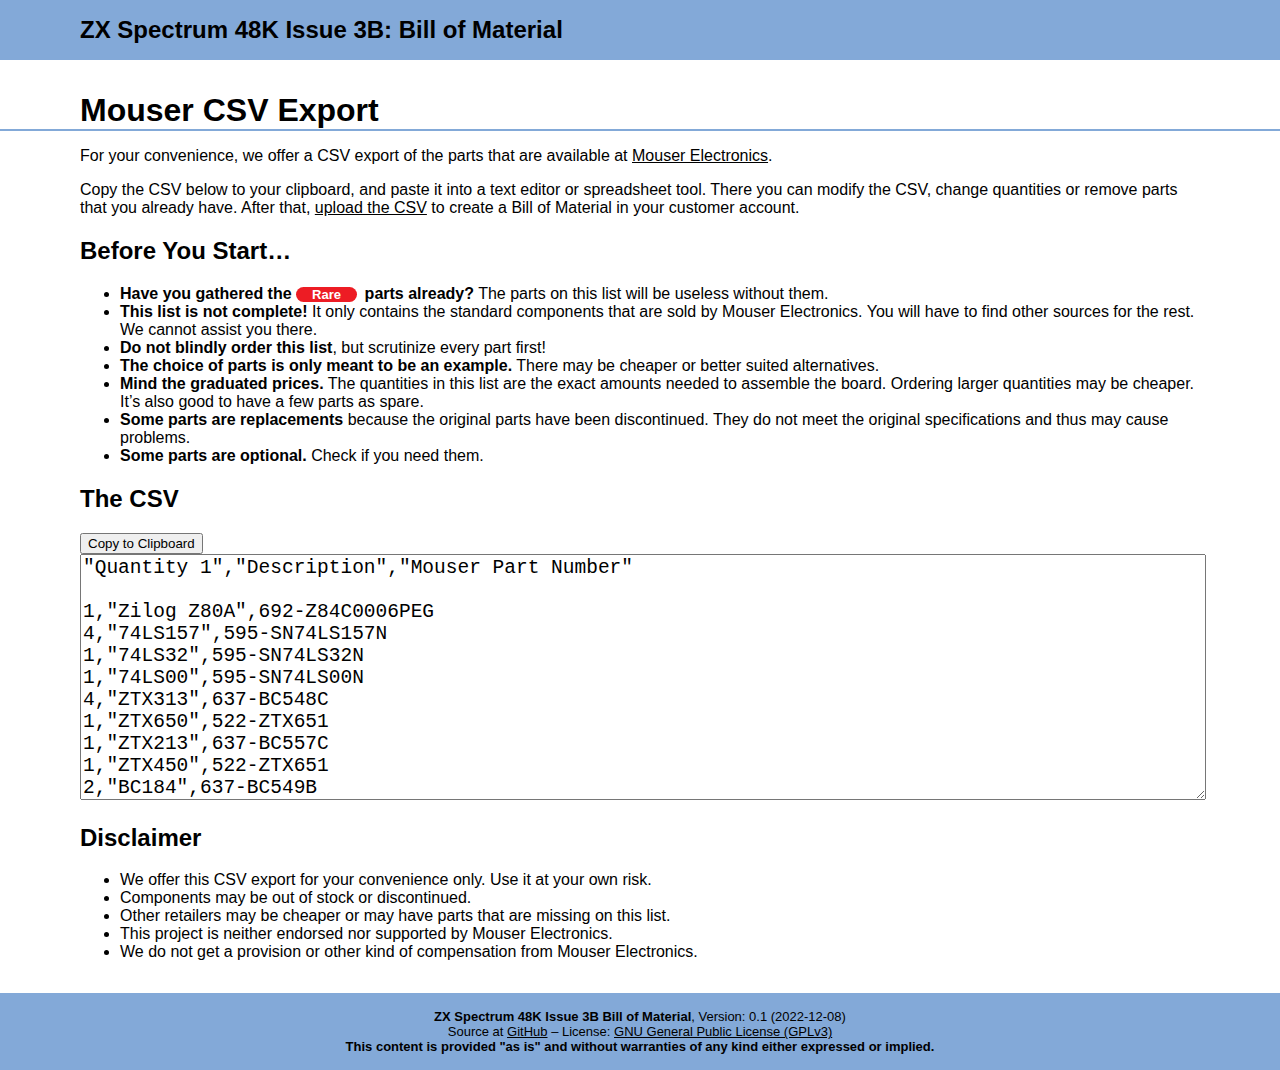
==== docs/csv.html @ 71fcfbb5 "Update docs" ====
<!DOCTYPE html>
<html>
  <head>
    <meta charset="utf-8" />
    <link rel="stylesheet" href="css/style.css">
    <title>ZX Spectrum 48K Issue 3B: Bill of Material</title>
  </head>
  <body>
    <header>
      <a href="index.html">ZX Spectrum 48K Issue 3B: Bill of Material</a>
    </header>
    <article>
<h1>Mouser CSV Export</h1>
<p>For your convenience, we offer a CSV export of the parts that are available at <a href="https://www.mouser.com">Mouser Electronics</a>.</p>
<p>Copy the CSV below to your clipboard, and paste it into a text editor or spreadsheet tool. There you can modify the CSV, change quantities or remove parts that you already have. After that, <a href="https://www.mouser.com/Bom/Upload">upload the CSV</a> to create a Bill of Material in your customer account.</p>
<h2>Before You Start…</h2>
<ul>
<li><strong>Have you gathered the <span class="rare">Rare</span> parts already?</strong> The parts on this list will be useless without them.</li>
<li><strong>This list is not complete!</strong> It only contains the standard components that are sold by Mouser Electronics. You will have to find other sources for the rest. We cannot assist you there.</li>
<li><strong>Do not blindly order this list</strong>, but scrutinize every part first!</li>
<li><strong>The choice of parts is only meant to be an example.</strong> There may be cheaper or better suited alternatives.</li>
<li><strong>Mind the graduated prices.</strong> The quantities in this list are the exact amounts needed to assemble the board. Ordering larger quantities may be cheaper. It&rsquo;s also good to have a few parts as spare.</li>
<li><strong>Some parts are replacements</strong> because the original parts have been discontinued. They do not meet the original specifications and thus may cause problems.</li>
<li><strong>Some parts are optional.</strong> Check if you need them.</li>
</ul>
<h2>The CSV</h2>

<button onclick="document.getElementById('csv').select();document.execCommand('copy');">Copy to Clipboard</button>
<textarea id="csv" readonly="readonly">
"Quantity 1","Description","Mouser Part Number"

1,"Zilog Z80A",692-Z84C0006PEG
4,"74LS157",595-SN74LS157N
1,"74LS32",595-SN74LS32N
1,"74LS00",595-SN74LS00N
4,"ZTX313",637-BC548C
1,"ZTX650",522-ZTX651
1,"ZTX213",637-BC557C
1,"ZTX450",522-ZTX651
2,"BC184",637-BC549B
12,"1N4148",512-1N4148
1,"BA157",637-BA157
1,"5V1 Zener",78-BZX55C5V1
2,"16pF 5% MLCC",581-SR151A160JAR
2,"33pF 10% MLCC",594-A330J15C0GH5TAA
1,"47pF 10% MLCC",594-A470J15C0GH5TAA
2,"100pF 10% MLCC",594-A101K15C0GH5TAA
2,"150pF 10% MLCC",80-C410C151K3G5TA
1,"560pF 10% MLCC",581-SA101A561JARC
2,"10nF 10% MLCC",581-SA105C103K
26,"47nF 10% MLCC",594-A473K15X7RF5TAA
9,"100nF 10% MLCC",594-A104K15X7RF5TAA
2,"1uF 50V Electrolytic",594-MAL203038108E3
1,"4.7uF 5V Electrolytic",594-MAL203038478E3
6,"22uF 10V Electrolytic",594-MAL203036229E3
2,"100uF 16V Electrolytic",594-MAL203136101E3
1,"15Ω - 1W, 5%",71-CPF1-15R0FT1
3,"15Ω - 1/4W, 5%",603-MF0207FTE52-15R
1,"56Ω - 1/4W, 5%",603-MF0207FTE52-56R
1,"68Ω - 1/4W, 5%",603-MF0207FTE52-68R
1,"100Ω - 1/4W, 5%",603-MF0207FTE52-100R
1,"180Ω - 1/4W, 5%",603-MF0207FTE52-180R
2,"220Ω - 1/4W, 5%",603-MF0207FTE52-220R
7,"330Ω - 1/4W, 5%",603-MF0207FTE52-330R
1,"390Ω - 1/4W, 5%",603-MF0207FTE52-390R
11,"470Ω - 1/4W, 5%",603-MF0207FTE52-470R
2,"680Ω - 1/4W, 5%",603-MF0207FTE52-680R
1,"1kΩ - 1/4W, 2%",603-MF0207FTE52-1K
11,"1kΩ - 1/4W, 5%",603-MF0207FTE52-1K
1,"1.8kΩ - 1/4W, 2%",603-MF0207FTE52-1K8
3,"2.2kΩ - 1/4W, 5%",603-MF0207FTE52-2K2
1,"3kΩ - 1/4W, 2%",603-MF0207FTE52-3K
1,"4.7kΩ - 1/4W, 5%",603-MF0207FTE52-4K7
1,"5.1kΩ - 1/4W, 2%",603-MF0207FTE52-5K1
8,"8.2kΩ - 1/4W, 5%",603-MF0207FTE52-8K2
13,"10kΩ - 1/4W, 5%",603-MF0207FTE52-10K
1,"100kΩ - 1/4W, 5%",603-MF0207FTE52-100K
1,"220kΩ - 1/4W, 5%",603-MF0207FTE52-220K
1,"4.433619 MHz Crystal",710-830003099B
1,"Beeper, 20mW, 40Ω",497-SM230332-2
1,"7805",495-TSR-1-2450
1,"Keyboard Connector 5-pin",571-5-520315-5
1,"Keyboard Connector 8-pin",571-5-520315-8
2,"Socket, DIP14",575-11044314
20,"Socket, DIP16",575-11044316
1,"Socket, DIP18",575-11044318
1,"Socket, DIP28",575-11044628
2,"Socket, DIP40",575-11044640</textarea>

<h2>Disclaimer</h2>
<ul>
<li>We offer this CSV export for your convenience only. Use it at your own risk.</li>
<li>Components may be out of stock or discontinued.</li>
<li>Other retailers may be cheaper or may have parts that are missing on this list.</li>
<li>This project is neither endorsed nor supported by Mouser Electronics.</li>
<li>We do not get a provision or other kind of compensation from Mouser Electronics.</li>
</ul>

</article>
    <footer>
      <strong>ZX Spectrum 48K Issue 3B Bill of Material</strong>, Version: 0.1 (2022-12-08)<br />
      Source at <a class="printable" href="https://github.com/shred/zxspectrum-bom">GitHub</a> &ndash;
      License: <a href="https://www.gnu.org/licenses/gpl-3.0.en.html#content">GNU General Public License (GPLv3)</a><br />
      <strong>This content is provided "as is" and without warranties of any kind either expressed or implied.</strong>
    </footer>
  </body>
</html>
---- docs/css/style.css ----
body {
    background-color: white;
    font-family: sans-serif;
    margin: 0;
    padding: 0;
}

header {
    background-color: #83a9d8;
    font-size: x-large;
    font-weight: bold;
    padding: 1rem 5rem;
}

header a {
    text-decoration: none;
}

article {
    padding: 1rem 5rem;
}

footer {
    background-color: #83a9d8;
    text-align: center;
    font-size: small;
    padding: 1rem 5rem;
}

h1 {
    margin: 1rem -5rem;
    padding: 0 5rem;
    border-bottom: 2px solid #83a9d8;
}

a {
    color: black;
}

a:hover {
    color: #ed1c24;
    text-decoration: underline;
}

table {
    width: 100%;
    border: none;
    border-collapse: separate;
    border-spacing: 0;
}

table thead th {
    background-color: #f47176;
    position: sticky;
    top: 0;
    border: none;
}

th,
td {
    vertical-align: top;
    border-left: 1px solid #e6e6e6;
    padding: .1rem .2rem;
}

th {
    text-align: center;
    padding: .5rem .2rem;
}

th:last-child,
td:last-child {
    border-right: 1px solid #e6e6e6;
}

tr:nth-child(even) {
    background-color: whitesmoke;
}

tr:last-child td {
    border-bottom: 1px solid #e6e6e6;
}

th.c-id {
    width: 0;
}

th.c-qty {
    width: 0;
}

th.c-prt {
    width: 26%;
}

th.c-rem {
    width: auto;
}

th.c-pkg {
    width: 0;
}

th.c-cmp {
    width: 30%;
}

td.c-id {
    white-space: nowrap;
}

td.c-qty {
    text-align: right;
    font-weight: bold;
}

td.c-prt {
    font-weight: bold;
}

td.c-pkg {
    text-align: center;
}

td.c-cmp {
    font-size: 80%;
    vertical-align: bottom;
}

td.section {
    background-color: #e6e6e6;
    padding: .3rem 1rem;
    font-size: large;
    font-weight: bold;
}

.rare {
    background-color: #ed1c24;
    color: white;
    font-size: small;
    font-weight: bold;
    text-align: center;
    border: none;
    border-radius: 1rem;
    margin: auto .2rem auto 0;
    padding: 0 1rem;
}

.msr {
    background-color: #0070bb;
    color: white;
    font-size: small;
    font-weight: bold;
    text-align: center;
    border: none;
    border-radius: 1rem;
    margin: auto 0 auto .2rem;
    padding: 0 0.2rem;
}

a.msr {
    float: right;
    color: white;
    text-decoration: none;
}

.toc {
    width: 100%;
    display: flex;
    justify-content: center;
}

.toc ul {
    list-style: none;
}

.toc ul li {
    padding-left: .5rem;
}

.toc ul li a {
    font-size: large;
    font-weight: bold;
    display: inline-block;
    text-align: center;
    width: 14rem;
}

.toc ul li::before {
    content: "\25b8";
    display: inline-block;
    width: 1em;
    margin-left: -1em;
}

.toc ul li:hover::before {
    content: "\25b6";
    color: #ed1c24;
}

textarea#csv {
    font-family: monospace;
    font-size: 1.5em;
    width: 100%;
    height: 15rem;
}

@media print {
    @page {
        size: landscape;
    }

    header,
    article,
    footer {
        padding: 1rem .5rem;
    }

    a {
        text-decoration: none;
    }

    a.printable:after {
        content: ": "attr(href);
    }

    a.msr {
        display: none;
    }

    .noprint {
        display: none;
    }

    .rare {
        background-color: inherit;
        color: black;
        font-size: unset;
        font-weight: bold;
        margin: 0;
        padding: 0 .5rem 0 0;
    }
}
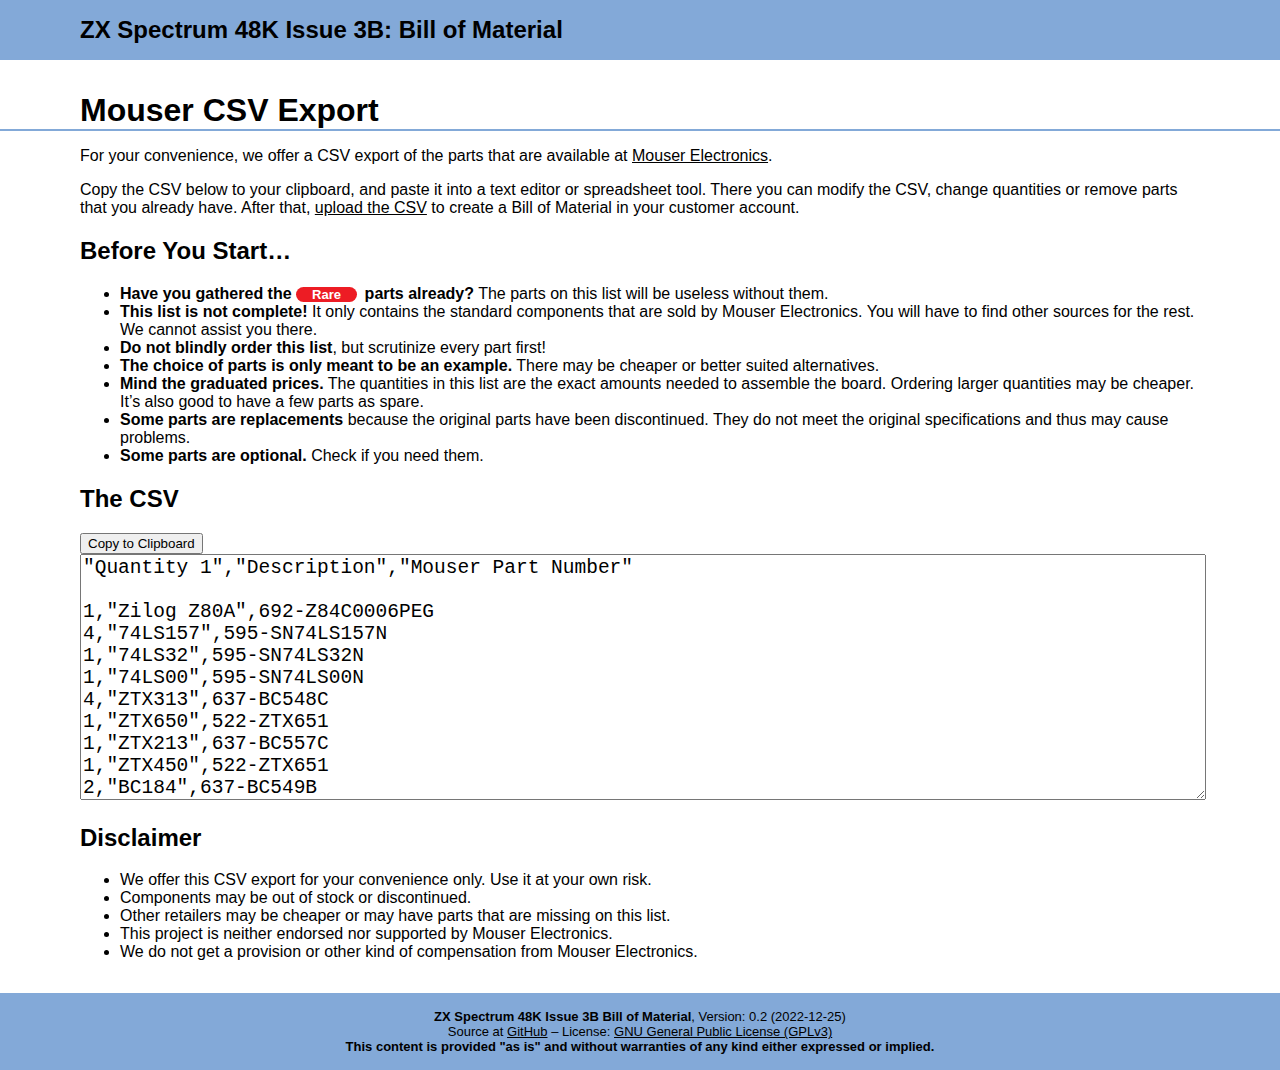
==== commit 10a56c31: "Release 0.2" ====
--- a/docs/csv.html
+++ b/docs/csv.html
@@ -41,19 +41,19 @@
 12,"1N4148",512-1N4148
 1,"BA157",637-BA157
 1,"5V1 Zener",78-BZX55C5V1
-2,"16pF 5% MLCC",581-SR151A160JAR
-2,"33pF 10% MLCC",594-A330J15C0GH5TAA
-1,"47pF 10% MLCC",594-A470J15C0GH5TAA
-2,"100pF 10% MLCC",594-A101K15C0GH5TAA
-2,"150pF 10% MLCC",80-C410C151K3G5TA
-1,"560pF 10% MLCC",581-SA101A561JARC
-2,"10nF 10% MLCC",581-SA105C103K
-26,"47nF 10% MLCC",594-A473K15X7RF5TAA
-9,"100nF 10% MLCC",594-A104K15X7RF5TAA
-2,"1uF 50V Electrolytic",594-MAL203038108E3
-1,"4.7uF 5V Electrolytic",594-MAL203038478E3
-6,"22uF 10V Electrolytic",594-MAL203036229E3
-2,"100uF 16V Electrolytic",594-MAL203136101E3
+2,"16pF - 5% MLCC",581-SR151A160JAR
+2,"33pF - 10% MLCC",594-A330J15C0GH5TAA
+1,"47pF - 10% MLCC",594-A470J15C0GH5TAA
+2,"100pF - 10% MLCC",594-A101K15C0GH5TAA
+2,"150pF - 10% MLCC",80-C410C151K3G5TA
+1,"560pF - 10% MLCC",581-SA101A561JARC
+2,"10nF - 10% MLCC",581-SA105C103K
+26,"47nF - 10% MLCC",594-A473K15X7RF5TAA
+9,"100nF - 10% MLCC",594-A104K15X7RF5TAA
+2,"1uF - 50V Electrolytic",594-MAL203038108E3
+1,"4.7uF - 5V Electrolytic",594-MAL203038478E3
+6,"22uF - 10V Electrolytic",594-MAL203036229E3
+2,"100uF - 16V Electrolytic",594-MAL203136101E3
 1,"15Ω - 1W, 5%",71-CPF1-15R0FT1
 3,"15Ω - 1/4W, 5%",603-MF0207FTE52-15R
 1,"56Ω - 1/4W, 5%",603-MF0207FTE52-56R
@@ -77,7 +77,7 @@
 1,"100kΩ - 1/4W, 5%",603-MF0207FTE52-100K
 1,"220kΩ - 1/4W, 5%",603-MF0207FTE52-220K
 1,"4.433619 MHz Crystal",710-830003099B
-1,"Beeper, 20mW, 40Ω",497-SM230332-2
+1,"Speaker, 20mW, 40Ω",497-SM230332-2
 1,"7805",495-TSR-1-2450
 1,"Keyboard Connector 5-pin",571-5-520315-5
 1,"Keyboard Connector 8-pin",571-5-520315-8
@@ -98,7 +98,7 @@
 
 </article>
     <footer>
-      <strong>ZX Spectrum 48K Issue 3B Bill of Material</strong>, Version: 0.1 (2022-12-08)<br />
+      <strong>ZX Spectrum 48K Issue 3B Bill of Material</strong>, Version: 0.2 (2022-12-25)<br />
       Source at <a class="printable" href="https://github.com/shred/zxspectrum-bom">GitHub</a> &ndash;
       License: <a href="https://www.gnu.org/licenses/gpl-3.0.en.html#content">GNU General Public License (GPLv3)</a><br />
       <strong>This content is provided "as is" and without warranties of any kind either expressed or implied.</strong>
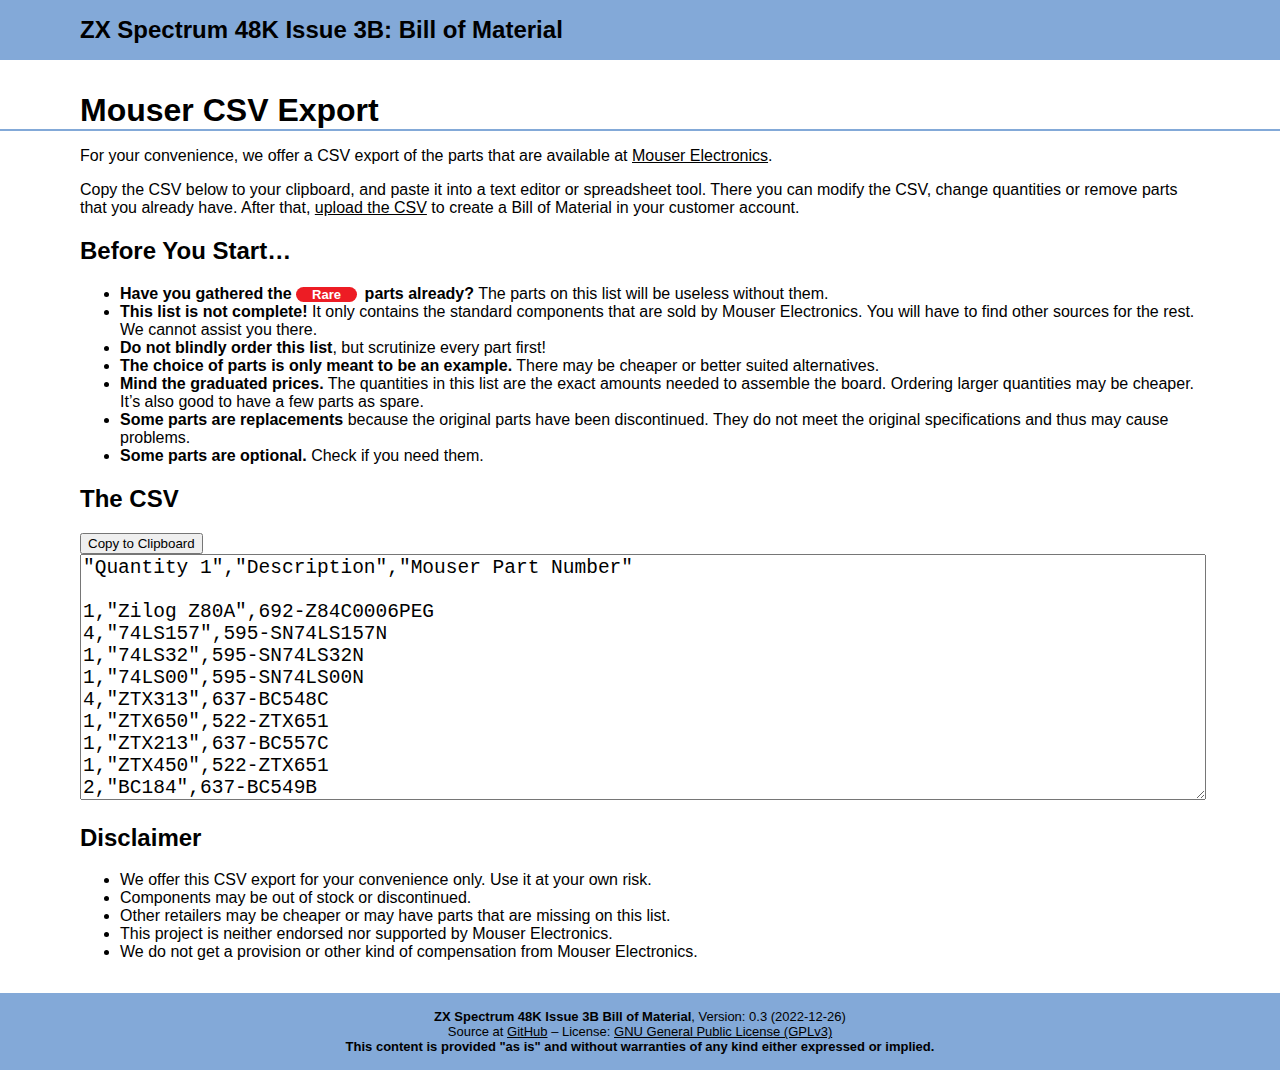
==== commit e6ecd8cb: "Release 0.3" ====
--- a/docs/csv.html
+++ b/docs/csv.html
@@ -98,7 +98,7 @@
 
 </article>
     <footer>
-      <strong>ZX Spectrum 48K Issue 3B Bill of Material</strong>, Version: 0.2 (2022-12-25)<br />
+      <strong>ZX Spectrum 48K Issue 3B Bill of Material</strong>, Version: 0.3 (2022-12-26)<br />
       Source at <a class="printable" href="https://github.com/shred/zxspectrum-bom">GitHub</a> &ndash;
       License: <a href="https://www.gnu.org/licenses/gpl-3.0.en.html#content">GNU General Public License (GPLv3)</a><br />
       <strong>This content is provided "as is" and without warranties of any kind either expressed or implied.</strong>
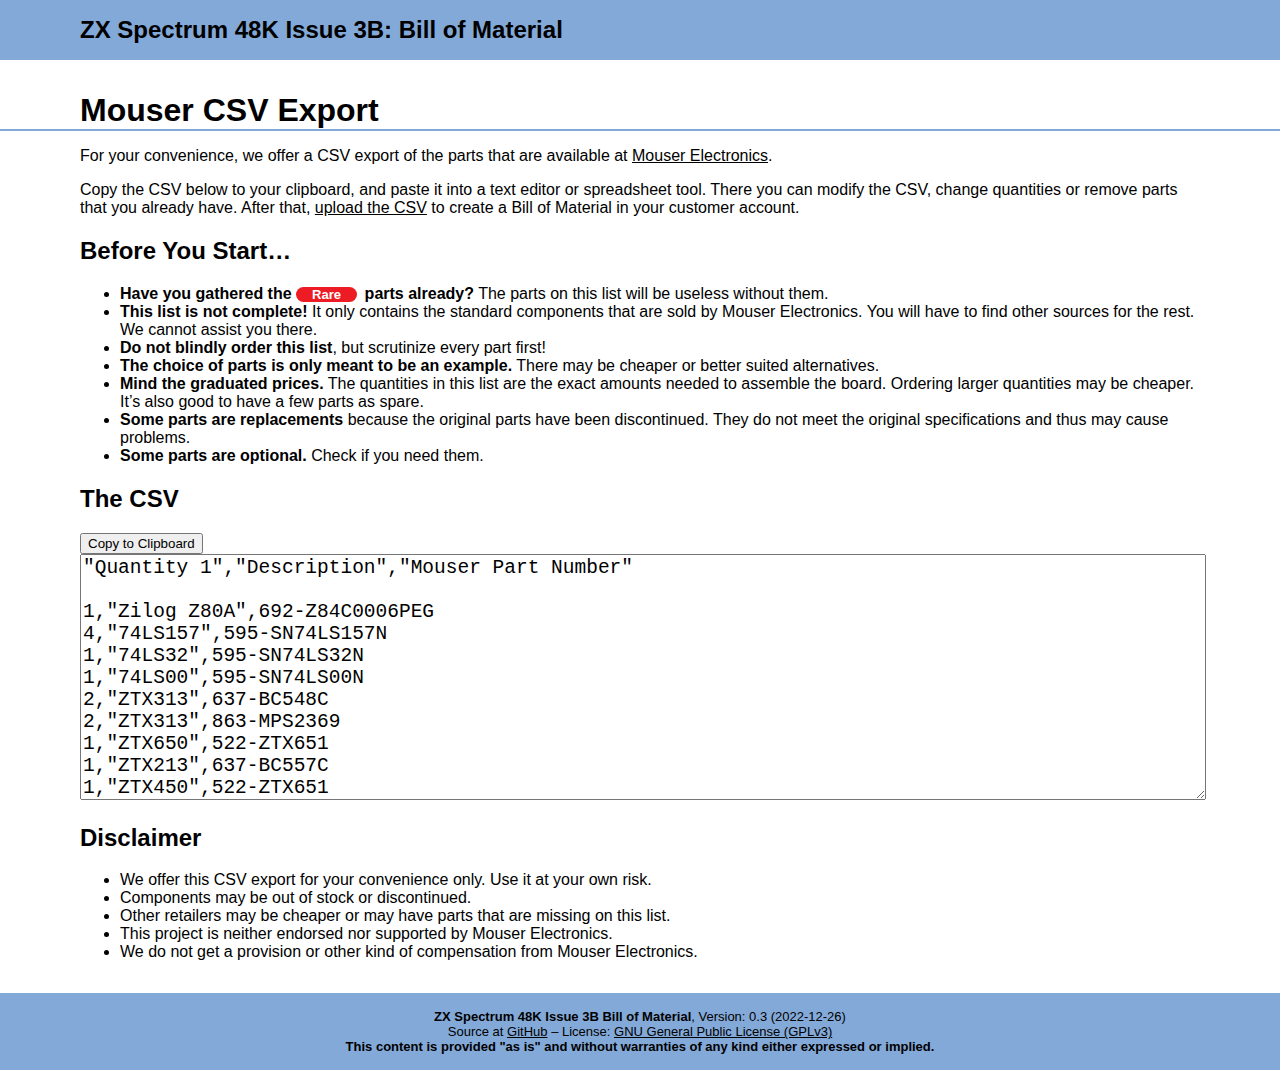
==== commit e22de12a: "Fix replacement type for TR3, TR6" ====
--- a/docs/csv.html
+++ b/docs/csv.html
@@ -33,7 +33,8 @@
 4,"74LS157",595-SN74LS157N
 1,"74LS32",595-SN74LS32N
 1,"74LS00",595-SN74LS00N
-4,"ZTX313",637-BC548C
+2,"ZTX313",637-BC548C
+2,"ZTX313",863-MPS2369
 1,"ZTX650",522-ZTX651
 1,"ZTX213",637-BC557C
 1,"ZTX450",522-ZTX651
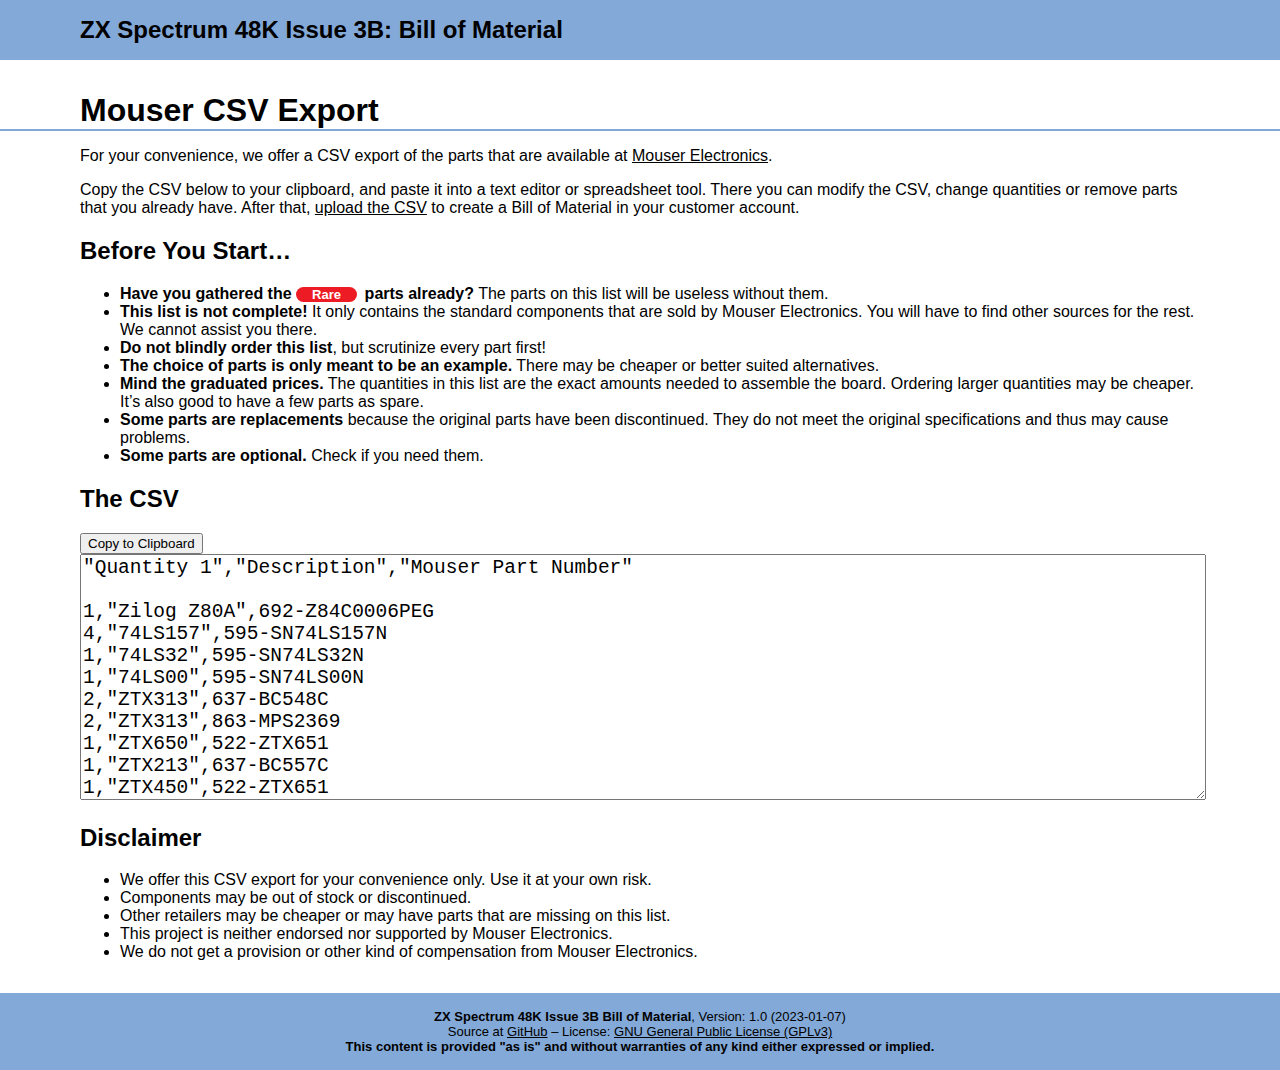
==== commit 0060a0c1: "Release 1.0" ====
--- a/docs/csv.html
+++ b/docs/csv.html
@@ -99,7 +99,7 @@
 
 </article>
     <footer>
-      <strong>ZX Spectrum 48K Issue 3B Bill of Material</strong>, Version: 0.3 (2022-12-26)<br />
+      <strong>ZX Spectrum 48K Issue 3B Bill of Material</strong>, Version: 1.0 (2023-01-07)<br />
       Source at <a class="printable" href="https://github.com/shred/zxspectrum-bom">GitHub</a> &ndash;
       License: <a href="https://www.gnu.org/licenses/gpl-3.0.en.html#content">GNU General Public License (GPLv3)</a><br />
       <strong>This content is provided "as is" and without warranties of any kind either expressed or implied.</strong>
--- a/docs/css/style.css
+++ b/docs/css/style.css
@@ -73,8 +73,16 @@
     border-right: 1px solid #e6e6e6;
 }
 
+tr:hover {
+    background-color: #c5d7ed;
+}
+
 tr:nth-child(even) {
     background-color: whitesmoke;
+}
+
+tr:nth-child(even):hover {
+    background-color: #c5d7ed;
 }
 
 tr:last-child td {
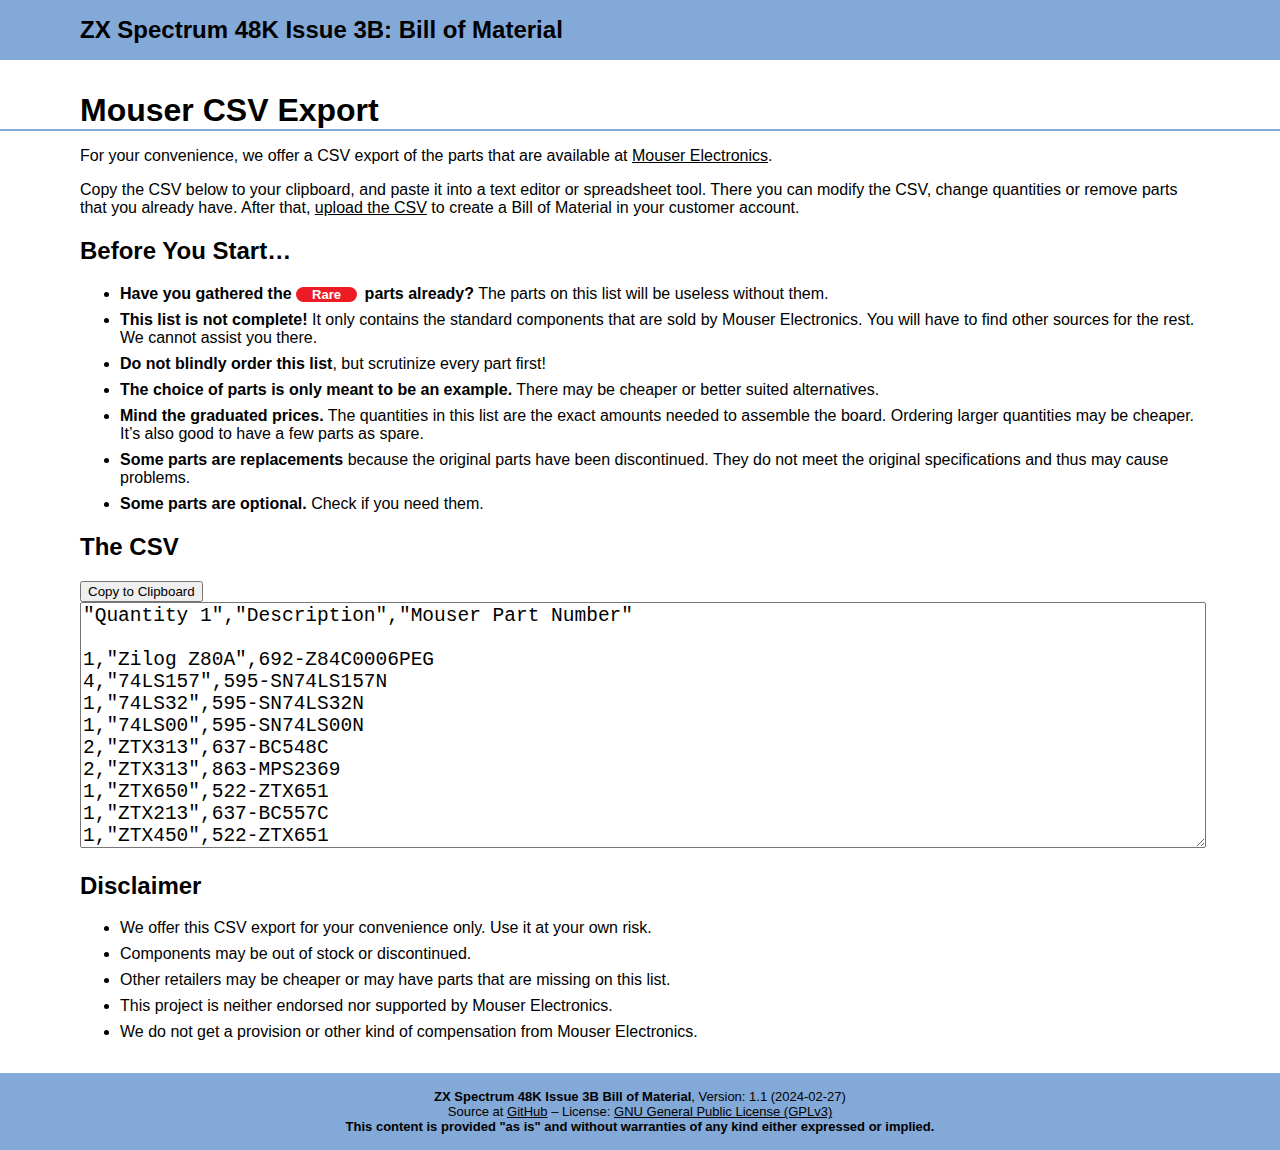
==== commit 0c25a782: "Release 1.1" ====
--- a/docs/csv.html
+++ b/docs/csv.html
@@ -99,7 +99,7 @@
 
 </article>
     <footer>
-      <strong>ZX Spectrum 48K Issue 3B Bill of Material</strong>, Version: 1.0 (2023-01-07)<br />
+      <strong>ZX Spectrum 48K Issue 3B Bill of Material</strong>, Version: 1.1 (2024-02-27)<br />
       Source at <a class="printable" href="https://github.com/shred/zxspectrum-bom">GitHub</a> &ndash;
       License: <a href="https://www.gnu.org/licenses/gpl-3.0.en.html#content">GNU General Public License (GPLv3)</a><br />
       <strong>This content is provided "as is" and without warranties of any kind either expressed or implied.</strong>
--- a/docs/css/style.css
+++ b/docs/css/style.css
@@ -20,6 +20,10 @@
     padding: 1rem 5rem;
 }
 
+li {
+    margin-bottom: 0.5rem;
+}
+
 footer {
     background-color: #83a9d8;
     text-align: center;
@@ -184,6 +188,7 @@
 
 .toc ul li {
     padding-left: .5rem;
+    margin-bottom: 0;
 }
 
 .toc ul li a {
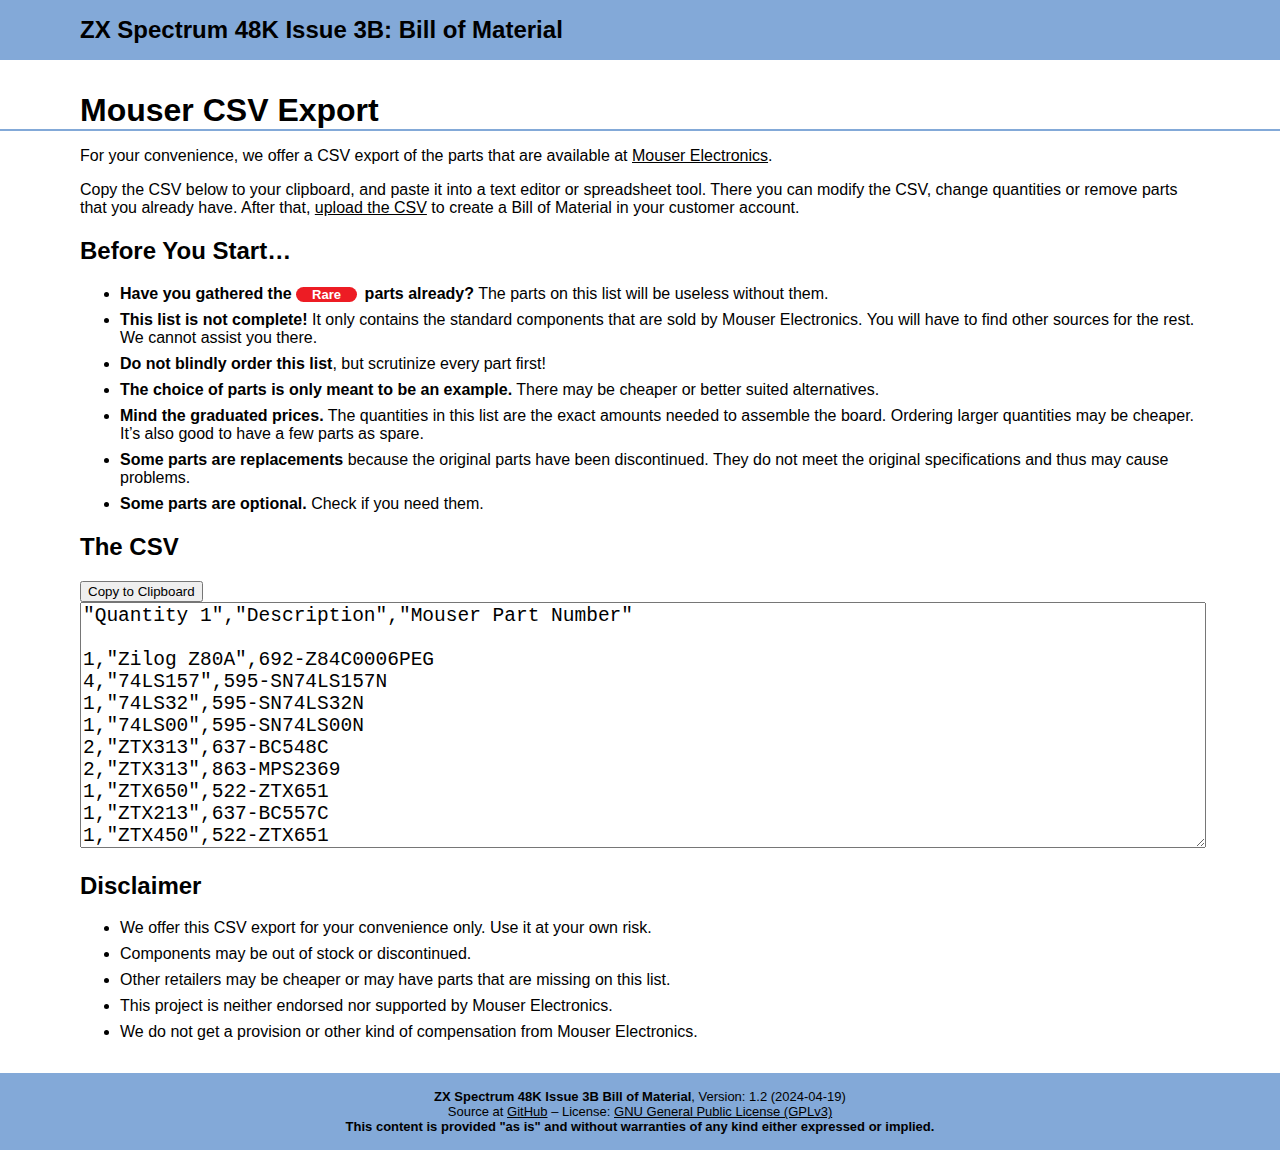
==== commit dc6733dd: "Mark Z80 as EOL/rare" ====
--- a/docs/csv.html
+++ b/docs/csv.html
@@ -99,7 +99,7 @@
 
 </article>
     <footer>
-      <strong>ZX Spectrum 48K Issue 3B Bill of Material</strong>, Version: 1.1 (2024-02-27)<br />
+      <strong>ZX Spectrum 48K Issue 3B Bill of Material</strong>, Version: 1.2 (2024-04-19)<br />
       Source at <a class="printable" href="https://github.com/shred/zxspectrum-bom">GitHub</a> &ndash;
       License: <a href="https://www.gnu.org/licenses/gpl-3.0.en.html#content">GNU General Public License (GPLv3)</a><br />
       <strong>This content is provided "as is" and without warranties of any kind either expressed or implied.</strong>
